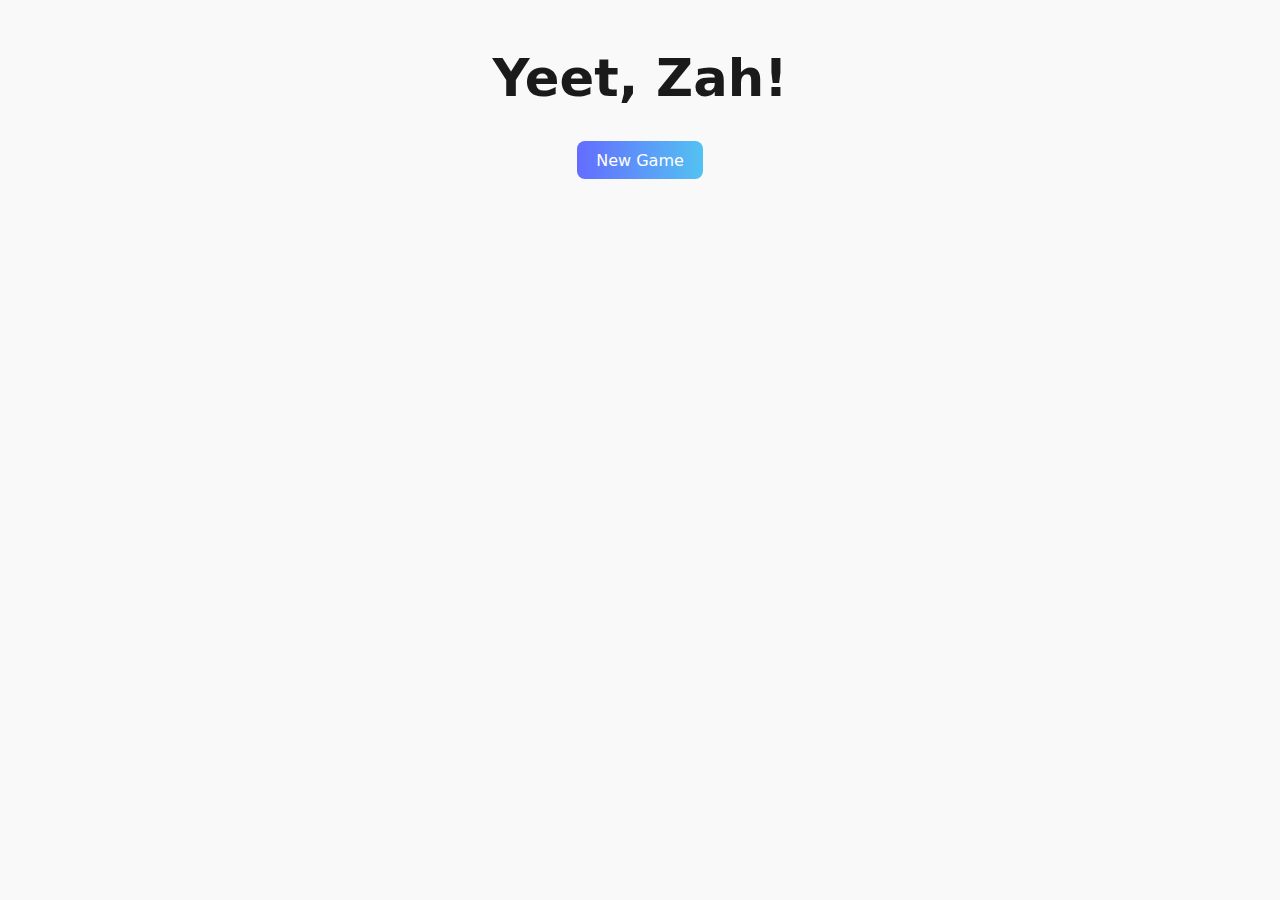
==== index.html @ a38b94da "initial commit" ====
<!DOCTYPE html>
<html lang="en">
  <head>
    <meta charset="UTF-8" />
    <link rel="icon" type="image/svg+xml" href="/vite.svg" />
    <meta name="viewport" content="width=device-width, initial-scale=1.0" />
    <title>Vite + React + TS</title>
    <script type="module" crossorigin src="/assets/index-7abae570.js"></script>
    <link rel="stylesheet" href="/assets/index-3c652c70.css">
  </head>
  <body>
    <div id="root"></div>
    
  </body>
</html>
---- assets/index-3c652c70.css ----
#root{margin:0 auto;padding:1rem;text-align:center}html:has(.theme-dark){background-color:#1a1a1a;color:#f9f9f9}html:has(.theme-light){background-color:#f9f9f9;color:#1a1a1a}button{background:linear-gradient(90deg,#646cff,#53c2f2)}button[disabled]{background:linear-gradient(45deg,#acacac,#7e7e7e);opacity:.5;cursor:not-allowed}.app{width:95vw;max-width:600px}.scorebar{background-color:#232323;padding:.25em;border-radius:8px;width:100%;margin-top:.25em}html:has(.theme-light) .scorebar{background-color:#eaeaea}.dice{display:grid;place-content:center;font-weight:bolder;font-size:2rem;cursor:pointer;border:1px solid #4d4d4d;width:20%;border-radius:20%;width:2em;height:2em;color:#424242;background-color:#efefef;box-shadow:inset 0 0 .3em #000,0 0 .1em #424242}html:has(.theme-light) .dice{border:1px solid #9b9b9b;box-shadow:inset 0 0 .1em #818181,0 0 1em #efefef}.score{font-weight:700}.score.orange{color:#e1862c}.score.purple{color:purple}.score.blue{color:#214fda}.score.green{color:#3ca93c}.score.white{color:#fff}.score.red{color:#d32d2d}html:has(.theme-light) .score.white{color:#424242}.keep,html:has(.theme-light) .keep{border:1px solid orange;box-shadow:0 0 .5em orange}table tr{height:3em}table tr td:nth-child(1),table tr td:nth-child(3){font-weight:700;font-size:.7rem}table{font-size:.8rem;text-transform:uppercase;border-radius:8px;border:1px solid rgba(255,255,255,.2);width:100%}html:has(.theme-light) table{border:1px solid rgba(0,0,0,.2)}table thead th{text-transform:capitalize;border-bottom:1px solid rgba(255,255,255,.2)}html:has(.theme-light) table thead th{border-bottom:1px solid rgba(0,0,0,.2)}@media (prefers-reduced-motion: no-preference){a:nth-of-type(2) .logo{animation:logo-spin infinite 20s linear}}*{box-sizing:border-box}:root{margin:auto;font-family:Inter,system-ui,Avenir,Helvetica,Arial,sans-serif;line-height:1.5;font-weight:400;color-scheme:light dark;color:#ffffffde;background-color:#242424;font-synthesis:none;text-rendering:optimizeLegibility;-webkit-font-smoothing:antialiased;-moz-osx-font-smoothing:grayscale;-webkit-text-size-adjust:100%;max-height:2470px;overflow-x:hidden}a{font-weight:500;color:inherit;text-decoration:inherit}a:hover{color:inherit}body{margin:0;display:flex;min-width:320px;min-height:100vh}h1{font-size:3.2em;line-height:1.1}button{border-radius:8px;border:none;padding:.6em 1.2em;font-size:1em;font-weight:500;font-family:inherit;background-color:#1a1a1a;cursor:pointer;color:inherit;transition:border-color .25s}button:hover{border-color:#646cff}button:focus,button:focus-visible{outline:4px auto -webkit-focus-ring-color}html:has(.theme-light) button{border:none;color:#fff}@media (prefers-color-scheme: light){:root{color:#213547;background-color:#fff}a:hover{color:#747bff}button{background-color:#f9f9f9}}
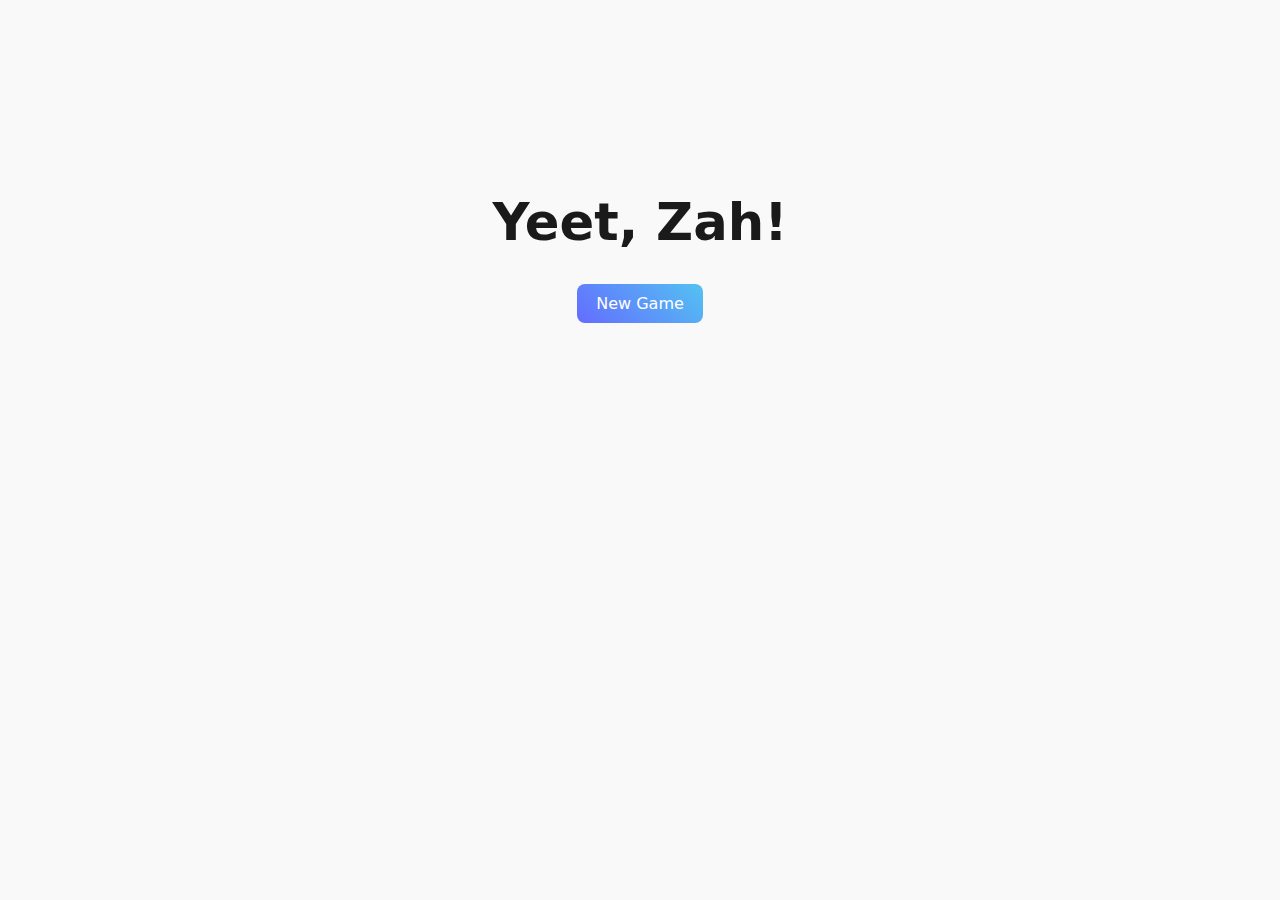
==== commit 1e93a4c3: "update: colors" ====
--- a/index.html
+++ b/index.html
@@ -2,11 +2,51 @@
 <html lang="en">
   <head>
     <meta charset="UTF-8" />
-    <link rel="icon" type="image/svg+xml" href="/vite.svg" />
-    <meta name="viewport" content="width=device-width, initial-scale=1.0" />
-    <title>Vite + React + TS</title>
-    <script type="module" crossorigin src="/assets/index-7abae570.js"></script>
-    <link rel="stylesheet" href="/assets/index-3c652c70.css">
+    <link rel="manifest" href="/site.webmanifest" />
+    <link rel="icon" type="image/svg+xml" href="/yeetzah.svg" />
+
+    <link rel="icon" type="image/png" sizes="196x196" href="/favicon-196.png" />
+    <link rel="apple-touch-icon" href="/apple-icon-180.png" />
+    <meta name="apple-mobile-web-app-capable" content="yes" />
+    <link rel="apple-touch-startup-image" href="/apple-splash-2048-2732.jpg" media="(device-width: 1024px) and (device-height: 1366px) and (-webkit-device-pixel-ratio: 2) and (orientation: portrait)" />
+    <link rel="apple-touch-startup-image" href="/apple-splash-2732-2048.jpg" media="(device-width: 1024px) and (device-height: 1366px) and (-webkit-device-pixel-ratio: 2) and (orientation: landscape)" />
+    <link rel="apple-touch-startup-image" href="/apple-splash-1668-2388.jpg" media="(device-width: 834px) and (device-height: 1194px) and (-webkit-device-pixel-ratio: 2) and (orientation: portrait)" />
+    <link rel="apple-touch-startup-image" href="/apple-splash-2388-1668.jpg" media="(device-width: 834px) and (device-height: 1194px) and (-webkit-device-pixel-ratio: 2) and (orientation: landscape)" />
+    <link rel="apple-touch-startup-image" href="/apple-splash-1536-2048.jpg" media="(device-width: 768px) and (device-height: 1024px) and (-webkit-device-pixel-ratio: 2) and (orientation: portrait)" />
+    <link rel="apple-touch-startup-image" href="/apple-splash-2048-1536.jpg" media="(device-width: 768px) and (device-height: 1024px) and (-webkit-device-pixel-ratio: 2) and (orientation: landscape)" />
+    <link rel="apple-touch-startup-image" href="/apple-splash-1668-2224.jpg" media="(device-width: 834px) and (device-height: 1112px) and (-webkit-device-pixel-ratio: 2) and (orientation: portrait)" />
+    <link rel="apple-touch-startup-image" href="/apple-splash-2224-1668.jpg" media="(device-width: 834px) and (device-height: 1112px) and (-webkit-device-pixel-ratio: 2) and (orientation: landscape)" />
+    <link rel="apple-touch-startup-image" href="/apple-splash-1620-2160.jpg" media="(device-width: 810px) and (device-height: 1080px) and (-webkit-device-pixel-ratio: 2) and (orientation: portrait)" />
+    <link rel="apple-touch-startup-image" href="/apple-splash-2160-1620.jpg" media="(device-width: 810px) and (device-height: 1080px) and (-webkit-device-pixel-ratio: 2) and (orientation: landscape)" />
+    <link rel="apple-touch-startup-image" href="/apple-splash-1290-2796.jpg" media="(device-width: 430px) and (device-height: 932px) and (-webkit-device-pixel-ratio: 3) and (orientation: portrait)" />
+    <link rel="apple-touch-startup-image" href="/apple-splash-2796-1290.jpg" media="(device-width: 430px) and (device-height: 932px) and (-webkit-device-pixel-ratio: 3) and (orientation: landscape)" />
+    <link rel="apple-touch-startup-image" href="/apple-splash-1179-2556.jpg" media="(device-width: 393px) and (device-height: 852px) and (-webkit-device-pixel-ratio: 3) and (orientation: portrait)" />
+    <link rel="apple-touch-startup-image" href="/apple-splash-2556-1179.jpg" media="(device-width: 393px) and (device-height: 852px) and (-webkit-device-pixel-ratio: 3) and (orientation: landscape)" />
+    <link rel="apple-touch-startup-image" href="/apple-splash-1284-2778.jpg" media="(device-width: 428px) and (device-height: 926px) and (-webkit-device-pixel-ratio: 3) and (orientation: portrait)" />
+    <link rel="apple-touch-startup-image" href="/apple-splash-2778-1284.jpg" media="(device-width: 428px) and (device-height: 926px) and (-webkit-device-pixel-ratio: 3) and (orientation: landscape)" />
+    <link rel="apple-touch-startup-image" href="/apple-splash-1170-2532.jpg" media="(device-width: 390px) and (device-height: 844px) and (-webkit-device-pixel-ratio: 3) and (orientation: portrait)" />
+    <link rel="apple-touch-startup-image" href="/apple-splash-2532-1170.jpg" media="(device-width: 390px) and (device-height: 844px) and (-webkit-device-pixel-ratio: 3) and (orientation: landscape)" />
+    <link rel="apple-touch-startup-image" href="/apple-splash-1125-2436.jpg" media="(device-width: 375px) and (device-height: 812px) and (-webkit-device-pixel-ratio: 3) and (orientation: portrait)" />
+    <link rel="apple-touch-startup-image" href="/apple-splash-2436-1125.jpg" media="(device-width: 375px) and (device-height: 812px) and (-webkit-device-pixel-ratio: 3) and (orientation: landscape)" />
+    <link rel="apple-touch-startup-image" href="/apple-splash-1242-2688.jpg" media="(device-width: 414px) and (device-height: 896px) and (-webkit-device-pixel-ratio: 3) and (orientation: portrait)" />
+    <link rel="apple-touch-startup-image" href="/apple-splash-2688-1242.jpg" media="(device-width: 414px) and (device-height: 896px) and (-webkit-device-pixel-ratio: 3) and (orientation: landscape)" />
+    <link rel="apple-touch-startup-image" href="/apple-splash-828-1792.jpg" media="(device-width: 414px) and (device-height: 896px) and (-webkit-device-pixel-ratio: 2) and (orientation: portrait)" />
+    <link rel="apple-touch-startup-image" href="/apple-splash-1792-828.jpg" media="(device-width: 414px) and (device-height: 896px) and (-webkit-device-pixel-ratio: 2) and (orientation: landscape)" />
+    <link rel="apple-touch-startup-image" href="/apple-splash-1242-2208.jpg" media="(device-width: 414px) and (device-height: 736px) and (-webkit-device-pixel-ratio: 3) and (orientation: portrait)" />
+    <link rel="apple-touch-startup-image" href="/apple-splash-2208-1242.jpg" media="(device-width: 414px) and (device-height: 736px) and (-webkit-device-pixel-ratio: 3) and (orientation: landscape)" />
+    <link rel="apple-touch-startup-image" href="/apple-splash-750-1334.jpg" media="(device-width: 375px) and (device-height: 667px) and (-webkit-device-pixel-ratio: 2) and (orientation: portrait)" />
+    <link rel="apple-touch-startup-image" href="/apple-splash-1334-750.jpg" media="(device-width: 375px) and (device-height: 667px) and (-webkit-device-pixel-ratio: 2) and (orientation: landscape)" />
+    <link rel="apple-touch-startup-image" href="/apple-splash-640-1136.jpg" media="(device-width: 320px) and (device-height: 568px) and (-webkit-device-pixel-ratio: 2) and (orientation: portrait)" />
+    <link rel="apple-touch-startup-image" href="/apple-splash-1136-640.jpg" media="(device-width: 320px) and (device-height: 568px) and (-webkit-device-pixel-ratio: 2) and (orientation: landscape)" />
+
+      <meta name="apple-mobile-web-app-status-bar-style" content="black-translucent" />
+
+
+    <meta name="viewport" content="width=device-width, initial-scale=1.0, viewport-fit=cover, user-scalable=no, minimal-ui" />
+    <meta name="apple-mobile-web-app-capable" content="yes" />
+    <title>Yeet, Zah!</title>
+    <script type="module" crossorigin src="/assets/index-a0a932b1.js"></script>
+    <link rel="stylesheet" href="/assets/index-baba3c5b.css">
   </head>
   <body>
     <div id="root"></div>
--- a/assets/index-baba3c5b.css
+++ b/assets/index-baba3c5b.css
@@ -0,0 +1 @@
+#root{margin:0 auto;text-align:center}header{display:flex;justify-content:space-between;align-items:center;margin-bottom:1rem}.start{display:flex;justify-content:center;align-items:center;flex-direction:column;height:50vh}.theme-toggle{all:unset;-webkit-filter:grayscale(100%);filter:grayscale(100%)}html:has(.theme-dark){background-color:#1a1a1a;color:#f9f9f9}html:has(.theme-light){background-color:#f9f9f9;color:#1a1a1a}button{background:linear-gradient(45deg,#646cff,#53c2f2)}button.orange{background:linear-gradient(45deg,#e1862c,#f2b53c)}button.purple{background:linear-gradient(45deg,#a53cf2,#ae1db3)}button.blue{background:linear-gradient(45deg,#1d53f2,#53c2f2)}button.green{background:linear-gradient(45deg,#3ca53c,#1db353)}html:has(.theme-light) button.white{background:linear-gradient(45deg,#525252,#7e7e7e)}html:has(.theme-dark) button.white{background:linear-gradient(45deg,#535353,#848484)}.zero button,button.zero{background:linear-gradient(45deg,#d32d2d,#f23c3c)}button[disabled]{background:linear-gradient(45deg,#acacac,#7e7e7e);opacity:.5;cursor:not-allowed}.forfeit{position:fixed;bottom:0;left:0;right:0}.app{width:95vw;max-width:600px}.scorebar{background-color:#232323;padding:.25em;border-radius:8px;width:100%;margin-top:.25em}html:has(.theme-light) .scorebar{background-color:#eaeaea}.dice{display:grid;place-content:center;font-weight:bolder;font-size:2rem;cursor:pointer;border:1px solid #4d4d4d;width:20%;border-radius:20%;width:2em;height:2em;color:#424242;background-color:#efefef;box-shadow:inset 0 0 .3em #000,0 0 .1em #424242}html:has(.theme-light) .dice{border:1px solid #9b9b9b;box-shadow:inset 0 0 .1em #818181,0 0 1em #efefef}.score{font-weight:700}.score.orange{color:#e1862c}.score.purple{color:purple}.score.blue{color:#214fda}.score.green{color:#3ca93c}.score.white{color:#fff}.score.red{color:#d32d2d}html:has(.theme-light) .score.white{color:#424242}.keep,html:has(.theme-light) .keep{border:1px solid orange;box-shadow:0 0 .5em orange}table tr{height:3em}table tr td:nth-child(1),table tr th:nth-child(1),table tr th:nth-child(3),table tr td:nth-child(3){font-weight:700;font-size:.7rem;text-align:left;padding-left:1em}table tr td:nth-child(2),table tr th:nth-child(2),table tr td:nth-child(4),table tr th:nth-child(4){font-weight:700;font-size:.7rem;padding-right:1em;width:100px}table{font-size:.8rem;text-transform:uppercase;border-radius:8px;border:1px solid rgba(255,255,255,.2);width:100%}html:has(.theme-light) table{border:1px solid rgba(0,0,0,.2)}table thead th{text-transform:capitalize;border-bottom:1px solid rgba(255,255,255,.2)}html:has(.theme-light) table thead th{border-bottom:1px solid rgba(0,0,0,.2)}@media (prefers-reduced-motion: no-preference){a:nth-of-type(2) .logo{animation:logo-spin infinite 20s linear}}*{box-sizing:border-box}:root{margin:auto;font-family:Inter,system-ui,Avenir,Helvetica,Arial,sans-serif;line-height:1.5;font-weight:400;color-scheme:light dark;color:#ffffffde;background-color:#242424;font-synthesis:none;text-rendering:optimizeLegibility;-webkit-font-smoothing:antialiased;-moz-osx-font-smoothing:grayscale;-webkit-text-size-adjust:100%;max-height:2470px;overflow-x:hidden}a{font-weight:500;color:inherit;text-decoration:inherit}a:hover{color:inherit}body{margin:0;display:flex;min-width:320px;min-height:90vh}h1{font-size:3.2em;line-height:1.1}button{border-radius:8px;border:none;padding:.6em 1.2em;font-size:1em;font-weight:500;font-family:inherit;background-color:#1a1a1a;cursor:pointer;color:inherit;transition:border-color .25s}button:hover{border-color:#646cff}button:focus,button:focus-visible{outline:4px auto -webkit-focus-ring-color}html:has(.theme-light) button{border:none;color:#fff}@media (prefers-color-scheme: light){:root{color:#213547;background-color:#fff}a:hover{color:#747bff}button{background-color:#f9f9f9}}@media screen and (display-mode: standalone){body{margin-top:44px!important}*{-webkit-tap-highlight-color:transparent}}
